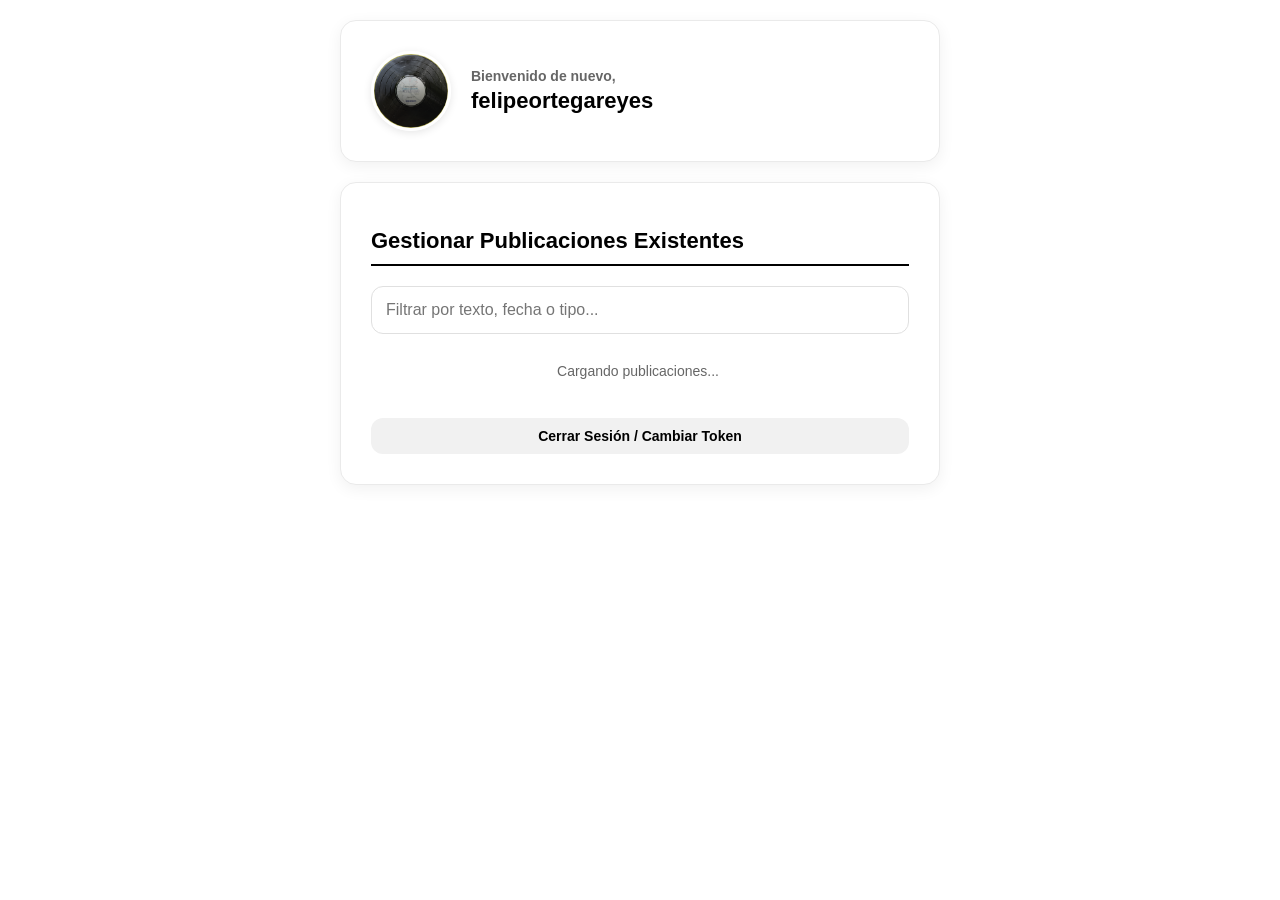
==== admin.html @ 469b6f64 "Update admin.html" ====
<!DOCTYPE html>
<html lang="es">
<head>
    <meta charset="UTF-8">
    <meta name="viewport" content="width=device-width, initial-scale=1.0">
    <title>RADICALLYBLOGS - Panel de Administración</title>
    <style>
        *, *::before, *::after {
            box-sizing: border-box;
            -webkit-tap-highlight-color: transparent;
            -webkit-touch-callout: none;
        }
        body {
            font-family: -apple-system, BlinkMacSystemFont, "Segoe UI", Roboto, Helvetica, Arial, sans-serif;
            background-color: #ffffff;
            color: #000000;
            margin: 0;
            padding: 20px;
            display: flex;
            justify-content: center;
            align-items: flex-start;
            min-height: 100vh;
        }

        .main-wrapper {
            width: 100%;
            max-width: 600px;
        }

        .card-style {
            background: #ffffff;
            padding: 30px;
            border-radius: 16px;
            box-shadow: 0 4px 16px rgba(0, 0, 0, 0.06);
            border: 1px solid #eaeaea;
            width: 100%;
            margin-bottom: 20px;
            text-align: center;
        }

        .login-screen {
            display: none;
            max-width: 500px;
            margin: 100px auto;
        }
        
        .login-active .login-screen {
            display: block;
        }

        .login-active .admin-container {
            display: none;
        }

        .admin-container {
            display: block;
        }

        h1 {
            font-size: 22px;
            font-weight: 700;
            margin-bottom: 20px;
            border-bottom: 2px solid #000;
            padding-bottom: 10px;
        }

        /* Cabecera de Perfil */
        .admin-profile-header {
            display: flex;
            align-items: center;
            gap: 20px;
            text-align: left;
        }
        .profile-pic-container {
            position: relative;
            width: 80px;
            height: 80px;
            flex-shrink: 0;
            border-radius: 50%;
            overflow: hidden;
            cursor: pointer;
            border: 3px solid #ffffff;
            box-shadow: 0 2px 8px rgba(0,0,0,0.1);
        }
        .profile-pic-container img {
            width: 100%;
            height: 100%;
            object-fit: cover;
            transition: filter 0.2s ease;
        }
        .profile-pic-overlay {
            position: absolute;
            top: 0;
            left: 0;
            width: 100%;
            height: 100%;
            background: rgba(0, 0, 0, 0.55);
            color: white;
            display: flex;
            justify-content: center;
            align-items: center;
            font-size: 11px;
            font-weight: 600;
            opacity: 0;
            transition: opacity 0.2s ease;
            text-align: center;
            padding: 4px;
        }
        .profile-pic-container:hover .profile-pic-overlay {
            opacity: 1;
        }
        .profile-pic-container:hover img {
            filter: brightness(0.7);
        }

        .profile-info h1 {
            margin: 0;
            font-size: 22px;
            border: none;
            padding: 0;
        }
        .profile-info h2 {
            margin: 0 0 4px 0;
            font-size: 14px;
            color: #666;
            font-weight: 600;
        }

        /* Lista de Gestión y Filtro */
        .posts-manager {
            text-align: left;
        }
        .admin-filter-input {
            width: 100%;
            padding: 12px 14px;
            border: 1px solid #e0e0e0;
            border-radius: 10px;
            font-size: 14px;
            margin-bottom: 15px;
            outline: none;
            transition: border-color 0.2s;
        }
        .admin-filter-input:focus {
            border-color: #000000;
        }

        #posts-container {
            max-height: 400px;
            overflow-y: auto;
            padding-right: 4px;
            margin-bottom: 15px;
        }
        #posts-container::-webkit-scrollbar {
            width: 6px;
        }
        #posts-container::-webkit-scrollbar-thumb {
            background: #ccc;
            border-radius: 3px;
        }

        .post-item-admin {
            background: #fafafa;
            border: 1px solid #eee;
            padding: 14px;
            border-radius: 10px;
            margin-bottom: 12px;
            display: flex;
            flex-direction: column;
            gap: 8px;
        }
        .post-preview {
            font-size: 14px;
            color: #333;
            overflow: hidden;
            text-overflow: ellipsis;
            display: -webkit-box;
            -webkit-line-clamp: 2;
            -webkit-box-orient: vertical;
        }
        .post-meta-admin {
            font-size: 12px;
            color: #777;
            display: flex;
            align-items: center;
            gap: 8px;
            flex-wrap: wrap;
        }
        .post-actions {
            display: flex;
            gap: 8px;
            margin-top: 4px;
        }
        .btn-edit {
            background-color: #000000;
            color: #ffffff;
            border: none;
            padding: 8px 14px;
            border-radius: 8px;
            font-size: 13px;
            font-weight: 600;
            cursor: pointer;
        }
        .btn-edit:hover {
            background-color: #333333;
        }
        .btn-pin {
            background-color: #f1f1f1;
            color: #000000;
            border: 1px solid #ccc;
            padding: 8px 14px;
            border-radius: 8px;
            font-size: 13px;
            font-weight: 600;
            cursor: pointer;
        }
        .btn-pin:hover {
            background-color: #e2e2e2;
        }
        .btn-delete {
            background-color: #ffffff;
            color: #000000;
            border: 1px solid #000000;
            padding: 8px 14px;
            border-radius: 8px;
            font-size: 13px;
            font-weight: 600;
            cursor: pointer;
        }
        .btn-delete:hover {
            background-color: #f1f1f1;
        }
        .badge-type {
            font-weight: 700;
            padding: 2px 6px;
            border-radius: 4px;
            font-size: 10px;
            letter-spacing: 0.5px;
            text-transform: uppercase;
            border: 1px solid #000;
            background: #000;
            color: #fff;
        }
        .badge-pinned {
            background: #ffcc00;
            color: #000;
            border-color: #cc9900;
        }
        .admin-thumb-container {
            display: flex;
            gap: 6px;
            margin-top: 6px;
            flex-wrap: wrap;
        }
        .admin-thumb {
            width: 50px;
            height: 50px;
            object-fit: cover;
            border-radius: 6px;
            border: 1px solid #ddd;
        }

        /* Modal / Formulario Oculto con Animación Suave */
        .form-modal-overlay {
            display: flex;
            position: fixed;
            top: 0;
            left: 0;
            width: 100%;
            height: 100%;
            background: rgba(0, 0, 0, 0.4);
            justify-content: center;
            align-items: center;
            z-index: 1000;
            padding: 20px;
            overflow-y: auto;
            opacity: 0;
            visibility: hidden;
            transition: opacity 0.3s ease, visibility 0.3s ease;
        }
        .form-modal-overlay.active {
            opacity: 1;
            visibility: visible;
        }
        .form-modal-content {
            background: #ffffff;
            padding: 30px;
            border-radius: 16px;
            max-width: 600px;
            width: 100%;
            box-shadow: 0 10px 30px rgba(0,0,0,0.15);
            text-align: left;
            max-height: 90vh;
            overflow-y: auto;
            transform: translateY(20px) scale(0.97);
            transition: transform 0.3s cubic-bezier(0.16, 1, 0.3, 1);
        }
        .form-modal-overlay.active .form-modal-content {
            transform: translateY(0) scale(1);
        }

        .form-group {
            margin-bottom: 20px;
        }
        
        .label-header-row {
            display: flex;
            justify-content: space-between;
            align-items: center;
            margin-bottom: 8px;
        }
        .label-header-row label {
            margin-bottom: 0;
        }
        .btn-link-helper {
            background: #f1f1f1;
            border: 1px solid #ccc;
            color: #000;
            font-size: 12px;
            font-weight: 600;
            padding: 4px 10px;
            border-radius: 6px;
            cursor: pointer;
            transition: background 0.2s;
        }
        .btn-link-helper:hover {
            background: #e2e2e2;
        }

        label {
            display: block;
            font-weight: 600;
            font-size: 14px;
            margin-bottom: 8px;
            color: #333;
        }
        textarea, input[type="password"], input[type="text"], input[type="file"], input[type="datetime-local"] {
            width: 100%;
            padding: 14px;
            border: 1px solid #e0e0e0;
            border-radius: 12px;
            font-size: 16px;
            font-family: inherit;
            transition: border-color 0.2s;
            background: #fff;
        }
        textarea {
            height: 120px;
            resize: vertical;
        }
        input[type="file"] {
            background: #fafafa;
            cursor: pointer;
        }
        textarea:focus, input[type="password"]:focus, input[type="text"]:focus, input[type="datetime-local"]:focus {
            outline: none;
            border-color: #000000;
        }
        .auto-info {
            background: #f9f9f9;
            padding: 14px;
            border-radius: 12px;
            font-size: 14px;
            color: #555;
            border: 1px solid #eee;
            margin-bottom: 20px;
        }
        .auto-info span {
            font-weight: bold;
            color: #000;
        }
        .btn-publish, .btn-login, .btn-action {
            background-color: #000000;
            color: #ffffff;
            border: none;
            padding: 14px 20px;
            border-radius: 12px;
            font-size: 16px;
            font-weight: 700;
            width: 100%;
            cursor: pointer;
            transition: background-color 0.2s;
            margin-top: 10px;
        }
        .btn-publish:hover, .btn-login:hover, .btn-action:hover {
            background-color: #212121;
        }
        .btn-cancel {
            background-color: #e0e0e0;
            color: #000;
        }
        .token-hint {
            font-size: 12px;
            color: #666;
            margin-top: 6px;
        }

        /* Botón flotante "+" con menú desplegable hacia arriba */
        .fab-container {
            position: fixed;
            bottom: 30px;
            right: 30px;
            z-index: 999;
        }
        .fab-btn {
            width: 60px;
            height: 60px;
            background-color: #000000;
            color: #ffffff;
            border-radius: 50%;
            display: flex;
            justify-content: center;
            align-items: center;
            font-size: 32px;
            font-weight: 300;
            cursor: pointer;
            box-shadow: 0 4px 14px rgba(0,0,0,0.3);
            border: none;
            transition: transform 0.2s ease, background-color 0.2s;
            user-select: none;
        }
        .fab-btn:hover {
            background-color: #222222;
            transform: scale(1.05);
        }
        .fab-menu {
            position: absolute;
            bottom: 75px;
            right: 0;
            background: #ffffff;
            border: 1px solid #eaeaea;
            box-shadow: 0 6px 20px rgba(0,0,0,0.12);
            border-radius: 14px;
            padding: 8px;
            display: flex;
            flex-direction: column;
            gap: 6px;
            width: 160px;
            opacity: 0;
            visibility: hidden;
            transform: translateY(10px);
            transition: all 0.25s cubic-bezier(0.16, 1, 0.3, 1);
        }
        .fab-container.active .fab-menu {
            opacity: 1;
            visibility: visible;
            transform: translateY(0);
        }
        .fab-option {
            background: transparent;
            border: none;
            padding: 10px 14px;
            text-align: left;
            font-size: 13px;
            font-weight: 600;
            color: #000000;
            border-radius: 8px;
            cursor: pointer;
            transition: background 0.15s;
        }
        .fab-option:hover {
            background: #f4f4f4;
        }

        /* Contenedores de miniaturas y reemplazo */
        .preview-thumb-container, .existing-thumb-container {
            display: flex;
            gap: 10px;
            margin-top: 10px;
            flex-wrap: wrap;
        }
        .thumb-wrapper {
            position: relative;
            background: #fafafa;
            border: 1px solid #ddd;
            padding: 6px;
            border-radius: 8px;
            display: flex;
            flex-direction: column;
            align-items: center;
            gap: 6px;
        }
        .preview-thumb, .existing-thumb {
            width: 70px;
            height: 70px;
            object-fit: cover;
            border-radius: 6px;
        }
        .thumb-actions {
            display: flex;
            gap: 4px;
            width: 100%;
        }
        .thumb-btn-action {
            flex: 1;
            background: #000;
            color: #fff;
            border: none;
            border-radius: 4px;
            font-size: 10px;
            padding: 4px;
            cursor: pointer;
            font-weight: 600;
            text-align: center;
        }
        .thumb-btn-action:hover {
            background: #333;
        }
        .thumb-btn-delete {
            background: #fff;
            color: #000;
            border: 1px solid #000;
        }
        .thumb-btn-delete:hover {
            background: #f1f1f1;
        }
    </style>
</head>
<body>

    <!-- Pantalla de Acceso -->
    <div class="card-style login-screen" id="loginScreen">
        <h1>Acceso Restringido</h1>
        <div class="form-group">
            <label for="passwordInput">Introduce la contraseña:</label>
            <input type="password" id="passwordInput" placeholder="Contraseña secreta">
        </div>
        <div class="form-group">
            <label for="tokenInput">Token de GitHub (BlogPass):</label>
            <input type="text" id="tokenInput" placeholder="ghp_...">
            <div class="token-hint">Se guardará en tu navegador de forma segura.</div>
        </div>
        <button class="btn-login" onclick="verificarPassword()">Entrar</button>
        <div class="error-msg" id="errorMsg" style="color: red; font-size: 13px; margin-top: 12px; display: none;">Contraseña incorrecta. Inténtalo de nuevo.</div>
    </div>

    <!-- Panel de Administración -->
    <div class="main-wrapper admin-container" id="adminContainer">
        
        <!-- Tarjeta de Perfil -->
        <div class="card-style">
            <div class="admin-profile-header">
                <div class="profile-pic-container" onclick="document.getElementById('avatarFileInput').click()" title="Cambiar foto de perfil">
                    <img src="avatar.jpeg" id="avatarImage" alt="Perfil">
                    <div class="profile-pic-overlay">Cambiar foto</div>
                </div>
                <input type="file" id="avatarFileInput" accept="image/*" style="display: none;" onchange="subirNuevoAvatar(event)">
                <div class="profile-info">
                    <h2>Bienvenido de nuevo,</h2>
                    <h1>felipeortegareyes</h1>
                </div>
            </div>
        </div>

        <!-- Lista de Gestión de Publicaciones con Filtro y Scroll -->
        <div class="card-style posts-manager">
            <h1>Gestionar Publicaciones Existentes</h1>
            <input type="text" id="adminFilterInput" class="admin-filter-input" placeholder="Filtrar por texto, fecha o tipo..." oninput="filtrarPostsAdmin()">
            <div id="posts-container">
                <p style="color: #666; font-size: 14px; text-align: center;">Cargando publicaciones...</p>
            </div>
            <button class="btn-action" onclick="cerrarSesion()" style="background-color: #f1f1f1; color: #000; font-size: 14px; padding: 10px; margin-top: 10px;">Cerrar Sesión / Cambiar Token</button>
        </div>

    </div>

    <!-- Botón Flotante con Desplegable hacia arriba -->
    <div class="fab-container" id="fabContainer" style="display: none;">
        <div class="fab-menu" id="fabMenu">
            <button class="fab-option" onclick="abrirCreacion('clasico')">Bloggy</button>
            <button class="fab-option" onclick="abrirCreacion('photo_bloggy')">Photo Bloggy</button>
            <button class="fab-option" onclick="abrirCreacion('story')">Historia</button>
        </div>
        <button class="fab-btn" onclick="toggleFabMenu()">+</button>
    </div>

    <!-- Modal Formulario de Crear / Editar Publicación con Animación -->
    <div class="form-modal-overlay" id="formModalOverlay">
        <div class="form-modal-content">
            <h1 id="form-title">Nueva Publicación</h1>
            
            <div class="auto-info" id="infoAutoBox">
                Fecha y hora de publicación: <br>
                <span id="live-datetime">Calculando...</span>
            </div>

            <!-- Selector de Fecha y Hora Personalizada (Solo Creación de Bloggy / Photo Bloggy) -->
            <div class="form-group" id="customDateGroup" style="display: none;">
                <label for="customDatetimeInput">Fecha y hora personalizada (Wix / Importación):</label>
                <input type="datetime-local" id="customDatetimeInput">
                <div class="token-hint">Modifica esto si estás subiendo un post antiguo de otro blog.</div>
            </div>

            <div class="form-group" id="contentGroup">
                <div class="label-header-row">
                    <label for="post-content" id="label-content">Escribe un mensaje o pensamiento...</label>
                    <button type="button" class="btn-link-helper" onclick="insertarEnlaceFacil()">🔗 Añadir enlace</button>
                </div>
                <textarea id="post-content" placeholder="Escribe un mensaje o pensamiento..."></textarea>
                <div class="token-hint">También puedes pegar URLs directas y se convertirán en enlaces automáticamente.</div>
            </div>

            <!-- Gestión de Imágenes Actuales (Edición) -->
            <div class="form-group" id="existingImagesGroup" style="display: none;">
                <label id="existingImagesLabel">Imágenes actuales:</label>
                <div class="existing-thumb-container" id="existingImagesContainer"></div>
            </div>

            <div class="form-group">
                <label for="post-image" id="label-image">Adjuntar imágenes (opcional, puedes seleccionar varias):</label>
                <input type="file" id="post-image" accept="image/*" multiple onchange="manejarSeleccionArchivo(event)">
                <div class="token-hint" id="hint-image">Sube fotos en alta calidad, se mantendrán intactas.</div>
                <div class="preview-thumb-container" id="previewContainer"></div>
            </div>

            <button class="btn-publish" id="btn-submit" onclick="guardarPublicacion()">Publicar</button>
            <button class="btn-action btn-cancel" onclick="cerrarModalForm()">Cancelar</button>
        </div>
    </div>

    <script>
        document.body.classList.add('login-active');
        document.getElementById('passwordInput').focus();

        let postsCache = [];
        let storiesCache = [];
        let editandoIndex = null; 
        let tipoPostActual = 'clasico';
        let imagenesEditandoActuales = []; 
        let reemplazosMap = {}; 
        let imagenesAEliminarDeGithub = []; 
        
        const repo = "radicallyblogs/radicallyblogs";
        const postsPath = "posts.json";
        const storiesPath = "stories.json";

        function toggleFabMenu() {
            const container = document.getElementById('fabContainer');
            container.classList.toggle('active');
        }

        window.onclick = function(event) {
            const fab = document.getElementById('fabContainer');
            if (!fab.contains(event.target)) {
                fab.classList.remove('active');
            }
        }

        function insertarEnlaceFacil() {
            const url = prompt("Introduce la URL del enlace (ej: https://etlqradio.com):");
            if (!url) return;
            const texto = prompt("Introduce el texto que quieres que se vea (ej: etlqradio.com):", url);
            if (!texto) return;

            const textarea = document.getElementById('post-content');
            const enlaceHtml = `<a href="${url}" target="_blank">${texto}</a>`;
            
            const startPos = textarea.selectionStart;
            const endPos = textarea.selectionEnd;
            textarea.value = textarea.value.substring(0, startPos) + enlaceHtml + textarea.value.substring(endPos, textarea.value.length);
            textarea.focus();
        }

        function abrirCreacion(tipo) {
            document.getElementById('fabContainer').classList.remove('active');
            editandoIndex = null;
            tipoPostActual = tipo;
            imagenesEditandoActuales = [];
            reemplazosMap = {};
            imagenesAEliminarDeGithub = [];

            const contentGroup = document.getElementById('contentGroup');
            const titleEl = document.getElementById('form-title');
            const postContent = document.getElementById('post-content');
            const postImage = document.getElementById('post-image');
            const labelImage = document.getElementById('label-image');
            const hintImage = document.getElementById('hint-image');
            const customDateGroup = document.getElementById('customDateGroup');
            const infoAutoBox = document.getElementById('infoAutoBox');

            postContent.value = '';
            postImage.value = '';
            document.getElementById('previewContainer').innerHTML = '';
            document.getElementById('existingImagesGroup').style.display = 'none';
            document.getElementById('btn-submit').innerText = 'Publicar';

            if (tipo === 'story') {
                titleEl.innerText = 'Nueva Historia';
                contentGroup.style.display = 'none';
                customDateGroup.style.display = 'none';
                infoAutoBox.style.display = 'block';
                labelImage.innerText = "Seleccionar Imagen de la Historia (OBLIGATORIA):";
                postImage.removeAttribute('multiple');
                hintImage.innerText = "Sube la imagen para tu historia (caduca en 24 horas).";
            } else {
                customDateGroup.style.display = 'block';
                infoAutoBox.style.display = 'none';
                
                const ahora = new Date();
                const year = ahora.getFullYear();
                const month = String(ahora.getMonth() + 1).padStart(2, '0');
                const day = String(ahora.getDate()).padStart(2, '0');
                const hours = String(ahora.getHours()).padStart(2, '0');
                const minutes = String(ahora.getMinutes()).padStart(2, '0');
                document.getElementById('customDatetimeInput').value = `${year}-${month}-${day}T${hours}:${minutes}`;

                if (tipo === 'photo_bloggy') {
                    titleEl.innerText = 'Nuevo Photo Bloggy';
                    contentGroup.style.display = 'block';
                    document.getElementById('label-content').innerText = "Mensaje (Opcional):";
                    postContent.placeholder = "Escribe una descripción opcional...";
                    labelImage.innerText = "Seleccionar Imagen (OBLIGATORIA):";
                    postImage.removeAttribute('multiple');
                    hintImage.innerText = "Selecciona 1 sola foto para tu Photo Bloggy.";
                } else {
                    titleEl.innerText = 'Nuevo Bloggy';
                    contentGroup.style.display = 'block';
                    document.getElementById('label-content').innerText = "Escribe un mensaje o pensamiento...";
                    postContent.placeholder = "Escribe un mensaje o pensamiento...";
                    labelImage.innerText = "Adjuntar imágenes (opcional, puedes seleccionar varias):";
                    postImage.setAttribute('multiple', 'true');
                    hintImage.innerText = "Sube fotos en alta calidad, se mantendrán intactas.";
                }
            }

            document.getElementById('formModalOverlay').classList.add('active');
        }

        function cerrarModalForm() {
            document.getElementById('formModalOverlay').classList.remove('active');
        }

        function manejarSeleccionArchivo(event) {
            const files = event.target.files;
            if (!files || files.length === 0) return;

            if ((tipoPostActual === 'photo_bloggy' || tipoPostActual === 'story') && editandoIndex !== null && imagenesEditandoActuales.length > 0) {
                imagenesAEliminarDeGithub.push(imagenesEditandoActuales[0]);
                reemplazosMap[0] = files[0];
                renderizarImágenesExistentesEdicion();
                document.getElementById('previewContainer').innerHTML = '';
                return;
            }

            const container = document.getElementById('previewContainer');
            container.innerHTML = '';

            for (let i = 0; i < files.length; i++) {
                const reader = new FileReader();
                reader.onload = function(e) {
                    const wrapper = document.createElement('div');
                    wrapper.className = 'thumb-wrapper';

                    const img = document.createElement('img');
                    img.src = e.target.result;
                    img.className = 'preview-thumb';
                    wrapper.appendChild(img);
                    container.appendChild(wrapper);
                }
                reader.readAsDataURL(files[i]);
            }
        }

        function renderizarImágenesExistentesEdicion() {
            const group = document.getElementById('existingImagesGroup');
            const label = document.getElementById('existingImagesLabel');
            const container = document.getElementById('existingImagesContainer');
            container.innerHTML = '';

            if (tipoPostActual === 'photo_bloggy' || tipoPostActual === 'story') {
                label.innerText = "Imagen actual (Solo se puede reemplazar):";
            } else {
                label.innerText = "Imágenes actuales (puedes eliminarlas o reemplazarlas individualmente):";
            }

            if (imagenesEditandoActuales.length > 0) {
                group.style.display = 'block';
                imagenesEditandoActuales.forEach((imgPath, index) => {
                    const wrapper = document.createElement('div');
                    wrapper.className = 'thumb-wrapper';

                    const img = document.createElement('img');
                    if (reemplazosMap[index]) {
                        const reader = new FileReader();
                        reader.onload = function(e) { img.src = e.target.result; }
                        reader.readAsDataURL(reemplazosMap[index]);
                    } else {
                        img.src = `https://raw.githubusercontent.com/${repo}/main/${imgPath}`;
                    }
                    img.className = 'existing-thumb';
                    wrapper.appendChild(img);

                    const actionsDiv = document.createElement('div');
                    actionsDiv.className = 'thumb-actions';

                    const btnReplace = document.createElement('button');
                    btnReplace.type = 'button';
                    btnReplace.className = 'thumb-btn-action';
                    btnReplace.innerText = 'Reemplazar';
                    btnReplace.onclick = function() {
                        const fileInput = document.createElement('input');
                        fileInput.type = 'file';
                        fileInput.accept = 'image/*';
                        fileInput.onchange = function(e) {
                            if (e.target.files && e.target.files[0]) {
                                imagenesAEliminarDeGithub.push(imagenesEditandoActuales[index]);
                                reemplazosMap[index] = e.target.files[0];
                                renderizarImágenesExistentesEdicion();
                            }
                        };
                        fileInput.click();
                    };
                    actionsDiv.appendChild(btnReplace);

                    if (tipoPostActual !== 'photo_bloggy' && tipoPostActual !== 'story') {
                        const btnDel = document.createElement('button');
                        btnDel.type = 'button';
                        btnDel.className = 'thumb-btn-action thumb-btn-delete';
                        btnDel.innerText = 'Eliminar';
                        btnDel.onclick = function() {
                            imagenesAEliminarDeGithub.push(imagenesEditandoActuales[index]);
                            imagenesEditandoActuales.splice(index, 1);
                            delete reemplazosMap[index];
                            let nuevoMapa = {};
                            Object.keys(reemplazosMap).forEach(key => {
                                let k = parseInt(key);
                                if (k > index) {
                                    nuevoMapa[k - 1] = reemplazosMap[k];
                                } else if (k < index) {
                                    nuevoMapa[k] = reemplazosMap[k];
                                }
                            });
                            reemplazosMap = nuevoMapa;
                            renderizarImágenesExistentesEdicion();
                        };
                        actionsDiv.appendChild(btnDel);
                    }

                    wrapper.appendChild(actionsDiv);
                    container.appendChild(wrapper);
                });
            } else {
                group.style.display = 'none';
            }
        }

        function decodeBase64Utf8(base64Str) {
            const binString = atob(base64Str);
            const bytes = Uint8Array.from(binString, (m) => m.codePointAt(0));
            return new TextDecoder().decode(bytes);
        }

        function fileToBase64(file) {
            return new Promise((resolve, reject) => {
                const reader = new FileReader();
                reader.readAsDataURL(file);
                reader.onload = () => resolve(reader.result.split(',')[1]);
                reader.onerror = error => reject(error);
            });
        }

        window.onload = function() {
            const savedToken = localStorage.getItem('gh_blog_token');
            if (savedToken) {
                document.getElementById('tokenInput').value = savedToken;
            }
            const avatarImg = document.getElementById('avatarImage');
            if(avatarImg) {
                avatarImg.src = "avatar.jpeg?t=" + new Date().getTime();
            }
        };

        async function subirNuevoAvatar(event) {
            const file = event.target.files[0];
            if (!file) return;

            const reader = new FileReader();
            reader.onload = function(e) {
                document.getElementById('avatarImage').src = e.target.result;
            }
            reader.readAsDataURL(file);

            const token = localStorage.getItem('gh_blog_token');
            if (!token) {
                alert('Falta el token de GitHub.');
                return;
            }

            try {
                let sha = null;
                const checkRes = await fetch(`https://api.github.com/repos/${repo}/contents/avatar.jpeg`, {
                    headers: { "Authorization": `token ${token}` }
                });
                if (checkRes.ok) {
                    const checkData = await checkRes.json();
                    sha = checkData.sha;
                }

                const base64Image = await fileToBase64(file);
                const bodyData = { message: "Actualizar foto de perfil", content: base64Image };
                if (sha) bodyData.sha = sha;

                const putRes = await fetch(`https://api.github.com/repos/${repo}/contents/avatar.jpeg`, {
                    method: "PUT",
                    headers: { "Authorization": `token ${token}`, "Content-Type": "application/json" },
                    body: JSON.stringify(bodyData)
                });

                if (putRes.ok) {
                    alert("¡Foto de perfil actualizada con éxito!");
                } else {
                    alert("GitHub ha rechazado la foto.");
                }
            } catch (err) {
                console.error(err);
                alert("Error de conexión al subir la foto.");
            }
        }

        function verificarPassword() {
            const pass = document.getElementById('passwordInput').value;
            const tokenVal = document.getElementById('tokenInput').value.trim();

            if (pass === 'HURACAN') {
                if (!tokenVal) {
                    alert('Por favor, introduce tu Token de GitHub.');
                    return;
                }
                localStorage.setItem('gh_blog_token', tokenVal);
                document.getElementById('loginScreen').style.display = 'none';
                document.body.classList.remove('login-active');
                document.getElementById('fabContainer').style.display = 'block';
                cargarPostsGitHub();
            } else {
                const errorMsg = document.getElementById('errorMsg');
                errorMsg.style.display = 'block';
                document.getElementById('passwordInput').select();
            }
        }

        function cerrarSesion() {
            localStorage.removeItem('gh_blog_token');
            location.reload();
        }

        document.getElementById('passwordInput').addEventListener('keypress', function(e) {
            if (e.key === 'Enter') {
                verificarPassword();
            }
        });

        // FORMATEADOR DE FECHA CON EL FORMATO REAL CORREGIDO
        function formatearDatosFecha(dateObj) {
            const horaStr = dateObj.toLocaleTimeString('es-ES', { hour: 'numeric', minute: '2-digit', hour12: true }).toLowerCase();
            
            const dias = ['dom.', 'lun.', 'mar.', 'mié.', 'jue.', 'vie.', 'sáb.'];
            const meses = ['ene', 'feb', 'mar', 'abr', 'may', 'jun', 'jul', 'ago', 'sep', 'oct', 'nov', 'dic'];
            
            const diaSemana = dias[dateObj.getDay()];
            const diaNum = dateObj.getDate();
            const mesStr = meses[dateObj.getMonth()];
            const anio = dateObj.getFullYear();
            
            // Formato corto exacto idéntico al índice: "sáb. 8 ago 2026"
            const fechaCortas = `${diaSemana} ${diaNum} ${mesStr} ${anio}`;
            
            // Formato largo idéntico al índice para PC: "sáb. 8 de agosto de 2026"
            const fechaLarga = dateObj.toLocaleDateString('es-ES', { weekday: 'short', day: 'numeric', month: 'long', year: 'numeric' });
            
            return { fechaLarga, fechaCortas, hora: horaStr };
        }

        async function cargarPostsGitHub() {
            const token = localStorage.getItem('gh_blog_token');
            const container = document.getElementById('posts-container');

            try {
                const resPosts = await fetch(`https://api.github.com/repos/${repo}/contents/${postsPath}`, {
                    headers: { "Authorization": `token ${token}` }
                });
                if (resPosts.ok) {
                    const data = await resPosts.json();
                    postsCache = data.content ? JSON.parse(decodeBase64Utf8(data.content)) : [];
                } else {
                    postsCache = [];
                }

                const resStories = await fetch(`https://api.github.com/repos/${repo}/contents/${storiesPath}`, {
                    headers: { "Authorization": `token ${token}` }
                });
                if (resStories.ok) {
                    const data = await resStories.json();
                    storiesCache = data.content ? JSON.parse(decodeBase64Utf8(data.content)) : [];
                } else {
                    storiesCache = [];
                }

                renderizarListaAdmin();
            } catch (err) {
                console.error(err);
                container.innerHTML = '<p style="color: red; font-size: 14px;">Error de conexión con la API.</p>';
            }
        }

        function filtrarPostsAdmin() {
            const query = document.getElementById('adminFilterInput').value.toLowerCase().trim();
            if (!query) {
                renderizarListaAdmin();
                return;
            }
            const filtradosPosts = postsCache.filter(post => {
                const texto = (post.texto || '').toLowerCase();
                const fechaLarga = (post.fechaLarga || '').toLowerCase();
                const fechaCortas = (post.fechaCortas || '').toLowerCase();
                const tipo = (post.tipo || '').toLowerCase();
                return texto.includes(query) || fechaLarga.includes(query) || fechaCortas.includes(query) || tipo.includes(query);
            });
            const filtradosStories = storiesCache.filter(story => {
                return 'historia'.includes(query) || 'story'.includes(query) || (story.fechaCreacion || '').toLowerCase().includes(query) || (story.timestamp || '').toLowerCase().includes(query);
            });
            renderizarListaAdminFiltrada(filtradosPosts, filtradosStories);
        }

        function renderizarListaAdmin() {
            renderizarListaAdminFiltrada(postsCache, storiesCache);
        }

        function renderizarListaAdminFiltrada(postsList, storiesList) {
            const container = document.getElementById('posts-container');
            
            let items = [];
            postsList.forEach(p => {
                items.push({ item: p, source: 'posts', originalIndex: postsCache.indexOf(p) });
            });
            storiesList.forEach(s => {
                items.push({ item: s, source: 'stories', originalIndex: storiesCache.indexOf(s) });
            });

            if (items.length === 0) {
                container.innerHTML = '<p style="color: #666; font-size: 14px; text-align: center;">No se encontraron publicaciones ni historias.</p>';
                return;
            }

            // ORDENACIÓN: Historias siempre arriba del todo, luego posts fijados y por fecha reciente
            let itemsOrdenados = [...items].sort((a, b) => {
                const isStoryA = (a.source === 'stories' || a.item.tipo === 'story');
                const isStoryB = (b.source === 'stories' || b.item.tipo === 'story');
                if (isStoryA && !isStoryB) return -1;
                if (!isStoryA && isStoryB) return 1;

                if (a.item.fijado && !b.item.fijado) return -1;
                if (!a.item.fijado && b.item.fijado) return 1;

                const getTimestamp = (item) => {
                    if (item.fechaCreacion) {
                        const t = new Date(item.fechaCreacion).getTime();
                        if (!isNaN(t)) return t;
                    }
                    return 0;
                };

                const dateA = getTimestamp(a.item);
                const dateB = getTimestamp(b.item);
                return dateB - dateA;
            });

            let html = '';
            itemsOrdenados.forEach(({ item, source, originalIndex }) => {
                let badgeTipo = '';
                if (item.tipo === 'photo_bloggy') {
                    badgeTipo = '<span class="badge-type">PHOTO BLOGGY</span>';
                } else if (source === 'stories' || item.tipo === 'story') {
                    badgeTipo = '<span class="badge-type" style="background: #e67e22; border-color: #d35400;">HISTORIA</span>';
                }
                
                let badgeFijado = item.fijado ? '<span class="badge-type badge-pinned">FIJADO</span>' : '';
                let textoPreview = item.texto ? `"${item.texto}"` : (source === 'stories' ? '<em>(Historia visual)</em>' : '<em>(Sin texto)</em>');
                let textoBtnPin = item.fijado ? 'Desfijar' : 'Fijar';
                let btnPinHtml = source === 'posts' ? `<button class="btn-pin" onclick="toggleFijar(${originalIndex})" style="background-color: #fff; color: #000; border: 1px solid #000; padding: 6px 14px; border-radius: 6px; cursor: pointer; font-weight: 500;">${textoBtnPin}</button>` : '';

                let fechaMeta = '';
if (source === 'stories') {
    if (item.fechaCreacion) {
        const ahora = new Date();
        const fechaCreacion = new Date(item.fechaCreacion);
        const diferenciaHoras = (ahora - fechaCreacion) / (1000 * 60 * 60);
        const horaStr = fechaCreacion.toLocaleTimeString([], { hour: '2-digit', minute: '2-digit' });

        // Comprobamos si es el mismo día calendario o el día anterior para Hoy / Ayer
        const esHoy = fechaCreacion.toDateString() === ahora.toDateString();
        const ayerObj = new Date(ahora);
        ayerObj.setDate(ahora.getDate() - 1);
        const esAyer = fechaCreacion.toDateString() === ayerObj.toDateString();

        if (diferenciaHoras <= 24) {
            if (esHoy) {
                fechaMeta = `Creada: hoy a las ${horaStr}`;
            } else if (esAyer) {
                fechaMeta = `Creada: ayer a las ${horaStr}`;
            } else {
                fechaMeta = `Creada: hace ${Math.floor(diferenciaHoras)} horas`;
            }
        } else {
            fechaMeta = `Expirada (> 24h) - ${fechaCreacion.toLocaleDateString()} ${horaStr}`;
        }
    } else if (item.timestamp) {
        fechaMeta = `Creada: ${item.timestamp}`;
    } else {
        fechaMeta = `Creada: Reciente`;
    }
}
                } else {
                    fechaMeta = `Fecha: ${item.fechaCortas || 'Sin fecha'} - ${item.hora || ''}`;
                }
                
                let imagenesPost = [];
                if (item.imagenes && Array.isArray(item.imagenes)) {
                    imagenesPost = item.imagenes;
                } else if (item.imagen) {
                    imagenesPost = [item.imagen];
                }

                let thumbsHtml = '';
                if (imagenesPost.length > 0) {
                    thumbsHtml = '<div class="admin-thumb-container">';
                    imagenesPost.forEach(img => {
                        const imgUrl = `https://raw.githubusercontent.com/${repo}/main/${img}`;
                        thumbsHtml += `<img src="${imgUrl}" class="admin-thumb" alt="Miniatura">`;
                    });
                    thumbsHtml += '</div>';
                }
                
                html += `
                    <div class="post-item-admin">
                        <div class="post-meta-admin">
                            <span>${fechaMeta}</span>
                            ${badgeTipo}
                            ${badgeFijado}
                        </div>
                        <div class="post-preview">${textoPreview}</div>
                        ${thumbsHtml}
                        <div class="post-actions">
                            <button class="btn-edit" onclick="prepararEdicion('${source}', ${originalIndex})">Editar</button>
                            <button class="btn-delete" onclick="borrarPost('${source}', ${originalIndex})">Borrar</button>
                            ${btnPinHtml}
                        </div>
                    </div>
                `;
            });
            container.innerHTML = html;
        }

        async function toggleFijar(index) {
            const token = localStorage.getItem('gh_blog_token');
            if (!token) {
                alert('Falta el token.');
                return;
            }

            postsCache[index].fijado = !postsCache[index].fijado;

            try {
                const getRes = await fetch(`https://api.github.com/repos/${repo}/contents/${postsPath}`, {
                    headers: { "Authorization": `token ${token}` }
                });
                if (!getRes.ok) {
                    alert("Error al conectar con GitHub.");
                    return;
                }
                const getData = await getRes.json();
                const sha = getData.sha;

                const putRes = await fetch(`https://api.github.com/repos/${repo}/contents/${postsPath}`, {
                    method: "PUT",
                    headers: { "Authorization": `token ${token}`, "Content-Type": "application/json" },
                    body: JSON.stringify({
                        message: postsCache[index].fijado ? "Fijar post" : "Desfijar post",
                        content: btoa(unescape(encodeURIComponent(JSON.stringify(postsCache, null, 2)))),
                        sha: sha
                    })
                });

                if (putRes.ok) {
                    cargarPostsGitHub();
                } else {
                    alert("Hubo un error al actualizar en GitHub.");
                }
            } catch (err) {
                console.error(err);
                alert("Error de conexión al fijar.");
            }
        }

        function prepararEdicion(source, index) {
            editandoIndex = index;
            const item = (source === 'stories') ? storiesCache[index] : postsCache[index];
            
            tipoPostActual = item.tipo || (source === 'stories' ? 'story' : 'clasico');
            
            const titleEl = document.getElementById('form-title');
            const contentGroup = document.getElementById('contentGroup');
            const postContent = document.getElementById('post-content');
            const postImage = document.getElementById('post-image');
            const labelImage = document.getElementById('label-image');
            const hintImage = document.getElementById('hint-image');
            const customDateGroup = document.getElementById('customDateGroup');
            const infoAutoBox = document.getElementById('infoAutoBox');

            customDateGroup.style.display = 'none';
            infoAutoBox.style.display = 'block';

            if (tipoPostActual === 'story') {
                titleEl.innerText = 'Editar Historia';
                contentGroup.style.display = 'none';
                postContent.value = '';
                labelImage.innerText = "Imagen actual de la Historia (Reemplazar):";
                postImage.removeAttribute('multiple');
                hintImage.innerText = "Selecciona una nueva foto para reemplazar la actual.";
            } else if (tipoPostActual === 'photo_bloggy') {
                titleEl.innerText = 'Editar Photo Bloggy';
                contentGroup.style.display = 'block';
                postContent.value = item.texto || "";
                document.getElementById('label-content').innerText = "Mensaje (Opcional):";
                postContent.placeholder = "Escribe una descripción opcional...";
                labelImage.innerText = "Seleccionar Imagen (Reemplaza la actual automáticamente):";
                postImage.removeAttribute('multiple');
                hintImage.innerText = "Selecciona una nueva foto para reemplazar la actual en tu Photo Bloggy.";
            } else {
                titleEl.innerText = 'Editar Bloggy';
                contentGroup.style.display = 'block';
                postContent.value = item.texto || "";
                document.getElementById('label-content').innerText = "Escribe un mensaje o pensamiento...";
                postContent.placeholder = "Escribe un mensaje o pensamiento...";
                labelImage.innerText = "Adjuntar nuevas imágenes (opcional, puedes seleccionar varias):";
                postImage.setAttribute('multiple', 'true');
                hintImage.innerText = "Sube fotos en alta calidad, se mantendrán intactas.";
            }

            postImage.value = "";
            document.getElementById('previewContainer').innerHTML = "";
            document.getElementById('btn-submit').innerText = "Guardar Cambios";

            if (source === 'stories') {
                document.getElementById('live-datetime').innerText = item.timestamp ? `${item.timestamp} (Original)` : 'Fecha original';
            } else {
                let fechaOriginal = item.fechaCortas || item.fechaLarga || 'Fecha desconocida';
                let horaOriginal = item.hora || '';
                document.getElementById('live-datetime').innerText = `${fechaOriginal} - ${horaOriginal} (Original)`;
            }

            imagenesEditandoActuales = [];
            reemplazosMap = {};
            imagenesAEliminarDeGithub = [];

            if (item.imagenes && Array.isArray(item.imagenes)) {
                imagenesEditandoActuales = [...item.imagenes];
            } else if (item.imagen) {
                imagenesEditandoActuales = [item.imagen];
            }

            renderizarImágenesExistentesEdicion();
            document.getElementById('formModalOverlay').classList.add('active');
        }

        async function guardarPublicacion() {
            const texto = document.getElementById('post-content').value;
            const imageInput = document.getElementById('post-image');
            
            if ((tipoPostActual === 'photo_bloggy' || tipoPostActual === 'story') && imageInput.files.length > 0 && !reemplazosMap[0]) {
                if (imagenesEditandoActuales.length > 0) {
                    imagenesAEliminarDeGithub.push(imagenesEditandoActuales[0]);
                }
                reemplazosMap[0] = imageInput.files[0];
            }

            const totalImagenesFinales = imagenesEditandoActuales.length + imageInput.files.length;

            if (tipoPostActual === 'photo_bloggy' || tipoPostActual === 'story') {
                if (totalImagenesFinales === 0 && Object.keys(reemplazosMap).length === 0) {
                    alert('Este formato requiere OBLIGATORIAMENTE una imagen.');
                    return;
                }
            } else {
                if (!texto.trim() && totalImagenesFinales === 0) {
                    alert('Por favor, escribe algo o añade al menos una imagen.');
                    return;
                }
            }

            const token = localStorage.getItem('gh_blog_token');
            if (!token) {
                alert('Falta el token. Vuelve a iniciar sesión.');
                return;
            }

            let fechaBaseObj = new Date();
            if (editandoIndex === null && tipoPostActual !== 'story') {
                const customVal = document.getElementById('customDatetimeInput').value;
                if (customVal) {
                    fechaBaseObj = new Date(customVal);
                }
            }
            const { fechaLarga: fechaLargaActual, fechaCortas: fechaCortasActual, hora: horaStr } = formatearDatosFecha(fechaBaseObj);
            const timestampFormateado = `${fechaCortasActual} • ${horaStr}`;

            const targetPath = (tipoPostActual === 'story') ? storiesPath : postsPath;

            try {
                let finalImageNames = [...imagenesEditandoActuales];

                for (const idxStr in reemplazosMap) {
                    const idx = parseInt(idxStr);
                    const file = reemplazosMap[idx];
                    const extension = file.name.split('.').pop();
                    const imageName = (tipoPostActual === 'story') ? `stories-images/story_${Date.now()}_${idx}.${extension}` : `images/post_img_${Date.now()}_${idx}.${extension}`;
                    const base64Image = await fileToBase64(file);

                    const imgRes = await fetch(`https://api.github.com/repos/${repo}/contents/${imageName}`, {
                        method: "PUT",
                        headers: { "Authorization": `token ${token}`, "Content-Type": "application/json" },
                        body: JSON.stringify({ message: "Reemplazar imagen", content: base64Image })
                    });

                    if (!imgRes.ok) {
                        alert(`Error al subir la imagen reemplazada a GitHub.`);
                        return;
                    }
                    finalImageNames[idx] = imageName;
                }

                if (tipoPostActual !== 'photo_bloggy' && tipoPostActual !== 'story' && imageInput.files.length > 0) {
                    for (let i = 0; i < imageInput.files.length; i++) {
                        const file = imageInput.files[i];
                        const extension = file.name.split('.').pop();
                        const imageName = `images/post_img_${Date.now()}_new_${i}.${extension}`;
                        const base64Image = await fileToBase64(file);

                        const imgRes = await fetch(`https://api.github.com/repos/${repo}/contents/${imageName}`, {
                            method: "PUT",
                            headers: { "Authorization": `token ${token}`, "Content-Type": "application/json" },
                            body: JSON.stringify({ message: "Subir nueva imagen", content: base64Image })
                        });

                        if (!imgRes.ok) {
                            alert(`Error al subir la imagen ${file.name} a GitHub.`);
                            return;
                        }
                        finalImageNames.push(imageName);
                    }
                } else if ((tipoPostActual === 'photo_bloggy' || tipoPostActual === 'story') && editandoIndex === null && imageInput.files.length > 0) {
                    const file = imageInput.files[0];
                    const extension = file.name.split('.').pop();
                    const prefix = tipoPostActual === 'story' ? 'story' : 'post_img';
const folder = (tipoPostActual === 'story') ? 'stories-images' : 'images';
const imageName = `${folder}/${prefix}_${Date.now()}_0.${extension}`;
                    const base64Image = await fileToBase64(file);

                    const imgRes = await fetch(`https://api.github.com/repos/${repo}/contents/${imageName}`, {
                        method: "PUT",
                        headers: { "Authorization": `token ${token}`, "Content-Type": "application/json" },
                        body: JSON.stringify({ message: "Subir imagen", content: base64Image })
                    });

                    if (!imgRes.ok) {
                        alert(`Error al subir la imagen a GitHub.`);
                        return;
                    }
                    finalImageNames = [imageName];
                }

                for (const oldImgPath of imagenesAEliminarDeGithub) {
                    try {
                        const checkRes = await fetch(`https://api.github.com/repos/${repo}/contents/${oldImgPath}`, {
                            headers: { "Authorization": `token ${token}` }
                        });
                        if (checkRes.ok) {
                            const checkData = await checkRes.json();
                            await fetch(`https://api.github.com/repos/${repo}/contents/${oldImgPath}`, {
                                method: "DELETE",
                                headers: { "Authorization": `token ${token}`, "Content-Type": "application/json" },
                                body: JSON.stringify({ message: "Borrar imagen antigua", sha: checkData.sha })
                            });
                        }
                    } catch (e) {
                        console.error("No se pudo eliminar la imagen vieja de GitHub:", oldImgPath);
                    }
                }

                const getRes = await fetch(`https://api.github.com/repos/${repo}/contents/${targetPath}`, {
                    headers: { "Authorization": `token ${token}` }
                });
                
                let sha = null;
                let currentCache = [];
                if (getRes.ok) {
                    const getData = await getRes.json();
                    sha = getData.sha;
                    if (getData.content) {
                        currentCache = JSON.parse(decodeBase64Utf8(getData.content));
                    }
                }

                if (editandoIndex !== null) {
                    if (tipoPostActual === 'story') {
                        storiesCache[editandoIndex].tipo = 'story';
                        storiesCache[editandoIndex].imagen = finalImageNames[0];
                        storiesCache[editandoIndex].timestamp = timestampFormateado;
                        if (!storiesCache[editandoIndex].fechaCreacion) {
                            storiesCache[editandoIndex].fechaCreacion = fechaBaseObj.toISOString();
                        }
                        currentCache = storiesCache;
                    } else {
                        postsCache[editandoIndex].tipo = tipoPostActual;
                        postsCache[editandoIndex].texto = texto;
                        postsCache[editandoIndex].imagenes = finalImageNames;
                        delete postsCache[editandoIndex].imagen;
                        currentCache = postsCache;
                    }
                } else {
                    if (tipoPostActual === 'story') {
                        const nuevaHistoria = {
                            "tipo": "story",
                            "imagen": finalImageNames[0],
                            "timestamp": timestampFormateado,
                            "fechaCreacion": fechaBaseObj.toISOString()
                        };
                        storiesCache.unshift(nuevaHistoria);
                        currentCache = storiesCache;
                    } else {
                        const nuevoPost = {
                            "tipo": tipoPostActual,
                            "texto": texto,
                            "imagenes": finalImageNames,
                            "fechaLarga": fechaLargaActual,
                            "fechaCortas": fechaCortasActual,
                            "hora": horaStr,
                            "fijado": false,
                            "fechaCreacion": fechaBaseObj.toISOString()
                        };
                        postsCache.unshift(nuevoPost);
                        currentCache = postsCache;
                    }
                }

                const putRes = await fetch(`https://api.github.com/repos/${repo}/contents/${targetPath}`, {
                    method: "PUT",
                    headers: { "Authorization": `token ${token}`, "Content-Type": "application/json" },
                    body: JSON.stringify({
                        message: editandoIndex !== null ? "Editar elemento" : "Nuevo elemento",
                        content: btoa(unescape(encodeURIComponent(JSON.stringify(currentCache, null, 2)))),
                        sha: sha
                    })
                });

                if (putRes.ok) {
                    alert(editandoIndex !== null ? "¡Cambios guardados con éxito!" : "¡Publicado con éxito!");
                    cerrarModalForm();
                    cargarPostsGitHub();
                } else {
                    alert("Hubo un error al guardar en GitHub.");
                }

            } catch (error) {
                console.error("Error:", error);
                alert("Error en la petición con la API.");
            }
        }

        async function borrarPost(source, index) {
            if (!confirm("¿Estás seguro de que quieres borrar este elemento?")) {
                return;
            }

            const token = localStorage.getItem('gh_blog_token');
            const targetPath = (source === 'stories') ? storiesPath : postsPath;

            try {
                const getRes = await fetch(`https://api.github.com/repos/${repo}/contents/${targetPath}`, {
                    headers: { "Authorization": `token ${token}` }
                });
                if (!getRes.ok) {
                    alert("Error al conectar con GitHub.");
                    return;
                }
                const getData = await getRes.json();
                const sha = getData.sha;
                let currentCache = getData.content ? JSON.parse(decodeBase64Utf8(getData.content)) : [];

                const itemToDelete = currentCache[index];
                let imgsToDelete = [];
                if (itemToDelete.imagenes) {
                    imgsToDelete = itemToDelete.imagenes;
                } else if (itemToDelete.imagen) {
                    imgsToDelete = [itemToDelete.imagen];
                }

                for (const imgPath of imgsToDelete) {
                    try {
                        const imgCheckRes = await fetch(`https://api.github.com/repos/${repo}/contents/${imgPath}`, {
                            headers: { "Authorization": `token ${token}` }
                        });
                        if (imgCheckRes.ok) {
                            const imgData = await imgCheckRes.json();
                            await fetch(`https://api.github.com/repos/${repo}/contents/${imgPath}`, {
                                method: "DELETE",
                                headers: { "Authorization": `token ${token}`, "Content-Type": "application/json" },
                                body: JSON.stringify({ message: "Borrar imagen de elemento eliminado", sha: imgData.sha })
                            });
                        }
                    } catch (err) {
                        console.error("Error al borrar la imagen física:", imgPath, err);
                    }
                }

                currentCache.splice(index, 1);
                if (source === 'stories') {
                    storiesCache = currentCache;
                } else {
                    postsCache = currentCache;
                }

                const putRes = await fetch(`https://api.github.com/repos/${repo}/contents/${targetPath}`, {
                    method: "PUT",
                    headers: { "Authorization": `token ${token}`, "Content-Type": "application/json" },
                    body: JSON.stringify({
                        message: "Borrar elemento",
                        content: btoa(unescape(encodeURIComponent(JSON.stringify(currentCache, null, 2)))),
                        sha: sha
                    })
                });

                if (putRes.ok) {
                    alert("¡Borrado con éxito!");
                    cargarPostsGitHub();
                } else {
                    alert("Hubo un error al borrar en GitHub.");
                }

            } catch (error) {
                console.error("Error:", error);
                alert("Error al procesar el borrado.");
            }
        }
    </script>
</body>
</html>
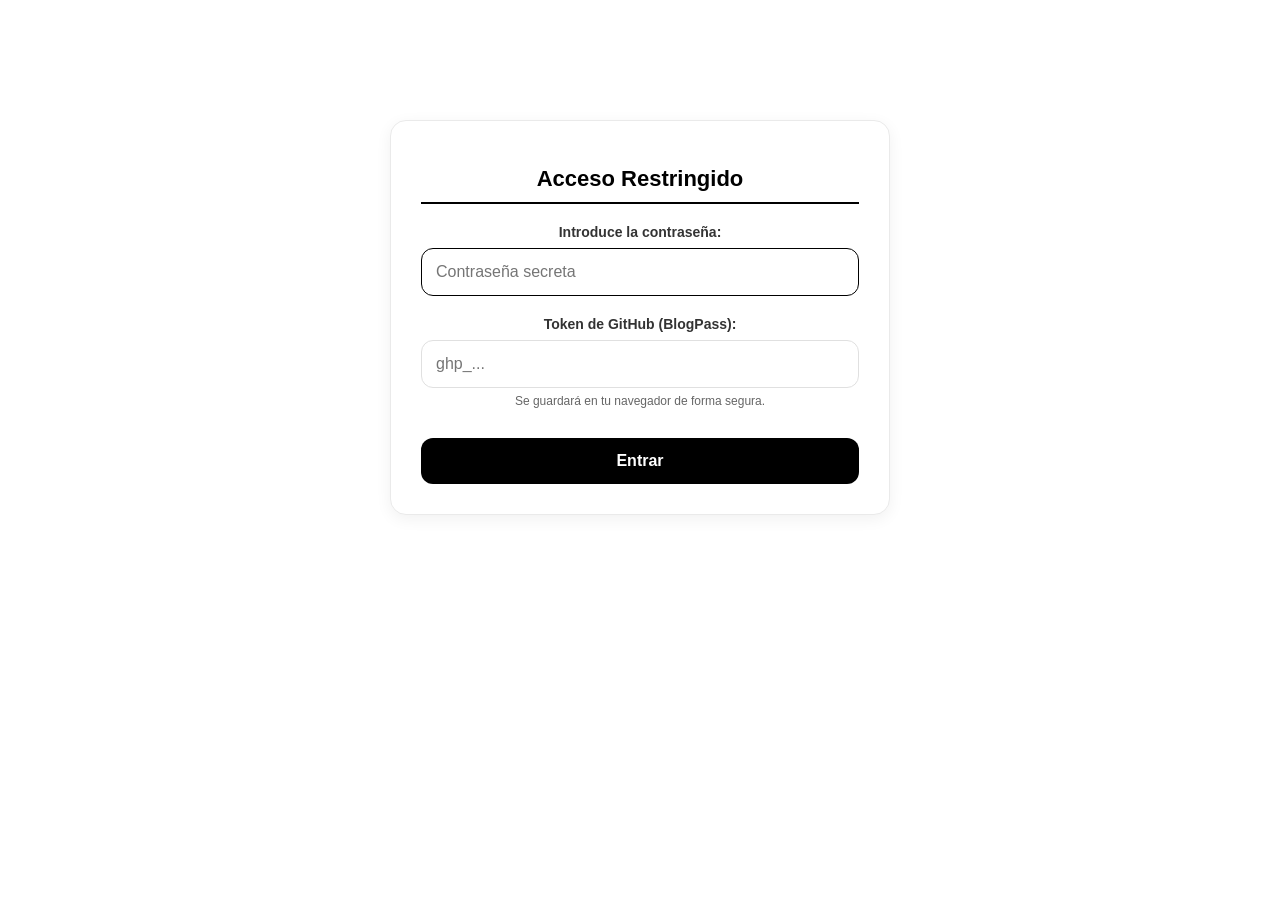
==== commit e9d3ad0e: "Update admin.html" ====
--- a/admin.html
+++ b/admin.html
@@ -1085,7 +1085,6 @@
         const diferenciaHoras = (ahora - fechaCreacion) / (1000 * 60 * 60);
         const horaStr = fechaCreacion.toLocaleTimeString([], { hour: '2-digit', minute: '2-digit' });
 
-        // Comprobamos si es el mismo día calendario o el día anterior para Hoy / Ayer
         const esHoy = fechaCreacion.toDateString() === ahora.toDateString();
         const ayerObj = new Date(ahora);
         ayerObj.setDate(ahora.getDate() - 1);
@@ -1107,10 +1106,9 @@
     } else {
         fechaMeta = `Creada: Reciente`;
     }
+} else {
+    fechaMeta = `Fecha: ${item.fechaCortas || 'Sin fecha'} - ${item.hora || ''}`;
 }
-                } else {
-                    fechaMeta = `Fecha: ${item.fechaCortas || 'Sin fecha'} - ${item.hora || ''}`;
-                }
                 
                 let imagenesPost = [];
                 if (item.imagenes && Array.isArray(item.imagenes)) {
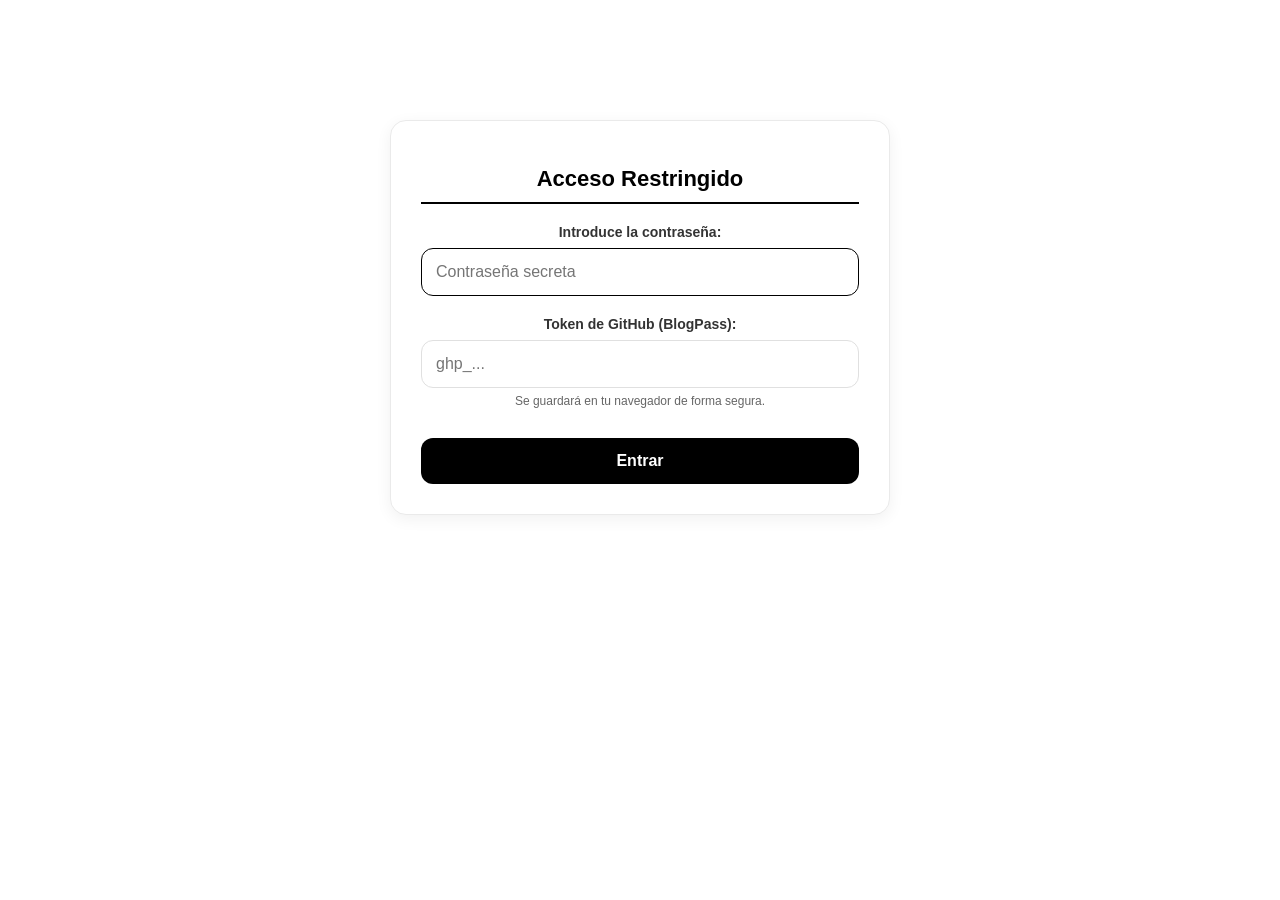
==== commit ff6d6eec: "Update admin.html" ====
--- a/admin.html
+++ b/admin.html
@@ -1083,7 +1083,7 @@
         const ahora = new Date();
         const fechaCreacion = new Date(item.fechaCreacion);
         const diferenciaHoras = (ahora - fechaCreacion) / (1000 * 60 * 60);
-        const horaStr = fechaCreacion.toLocaleTimeString([], { hour: '2-digit', minute: '2-digit' });
+        const horaStr = fechaCreacion.toLocaleTimeString('en-US', { hour: 'numeric', minute: '2-digit', hour12: true }).toLowerCase();
 
         const esHoy = fechaCreacion.toDateString() === ahora.toDateString();
         const ayerObj = new Date(ahora);
@@ -1092,12 +1092,12 @@
 
         if (diferenciaHoras <= 24) {
             if (esHoy) {
-                fechaMeta = `Creada: hoy a las ${horaStr}`;
-            } else if (esAyer) {
-                fechaMeta = `Creada: ayer a las ${horaStr}`;
-            } else {
-                fechaMeta = `Creada: hace ${Math.floor(diferenciaHoras)} horas`;
-            }
+            fechaMeta = `hoy • ${horaStr}`;
+        } else if (esAyer) {
+            fechaMeta = `ayer • ${horaStr}`;
+        } else {
+            fechaMeta = `Hace ${Math.floor(diferenciaHoras)}h`;
+        }
         } else {
             fechaMeta = `Expirada (> 24h) - ${fechaCreacion.toLocaleDateString()} ${horaStr}`;
         }
@@ -1257,7 +1257,56 @@
 
             renderizarImágenesExistentesEdicion();
             document.getElementById('formModalOverlay').classList.add('active');
-        }
+        }// <- Aquí se cierra la función anterior (línea 1260)
+
+        // PEGA AQUÍ LA FUNCIÓN DE OPTIMIZACIÓN:
+        async function optimizarImagenSiEsNecesaria(file) {
+    // Si no es una imagen, la devuelve tal cual
+    if (!file || !file.type.startsWith('image/')) return file;
+
+    try {
+        // Usamos createImageBitmap para manejar imágenes gigantes sin saturar la memoria
+        const bitmap = await createImageBitmap(file);
+        let width = bitmap.width;
+        let height = bitmap.height;
+        const LIMITE_PIXELES = 2500; // Límite de seguridad optimizado para web
+
+        // Si la imagen es más grande que el límite, la redimensionamos
+        if (width > LIMITE_PIXELES || height > LIMITE_PIXELES) {
+            if (width > height) {
+                height = Math.round((height * LIMITE_PIXELES) / width);
+                width = LIMITE_PIXELES;
+            } else {
+                width = Math.round((width * LIMITE_PIXELES) / height);
+                height = LIMITE_PIXELES;
+            }
+
+            const canvas = document.createElement('canvas');
+            canvas.width = width;
+            canvas.height = height;
+            const ctx = canvas.getContext('2d');
+            ctx.drawImage(bitmap, 0, 0, width, height);
+            bitmap.close(); // Liberamos memoria inmediatamente
+
+            // Convertimos a Blob comprimido (JPEG al 82% de calidad)
+            const blob = await new Promise(resolve => canvas.toBlob(resolve, 'image/jpeg', 0.85));
+            
+            if (blob) {
+                // Devolvemos un nuevo archivo optimizado
+                return new File([blob], file.name, {
+                    type: 'image/jpeg',
+                    lastModified: Date.now()
+                });
+            }
+        } else {
+            bitmap.close();
+        }
+    } catch (error) {
+        console.error("Error crítico optimizando imagen, subiendo original:", error);
+    }
+
+    return file; // Si algo falla, devuelve el original (por seguridad)
+}
 
         async function guardarPublicacion() {
             const texto = document.getElementById('post-content').value;
@@ -1307,7 +1356,8 @@
 
                 for (const idxStr in reemplazosMap) {
                     const idx = parseInt(idxStr);
-                    const file = reemplazosMap[idx];
+                    let file = reemplazosMap[idx];
+                    file = await optimizarImagenSiEsNecesaria(file); // <--- AÑADE ESTA LÍNEA
                     const extension = file.name.split('.').pop();
                     const imageName = (tipoPostActual === 'story') ? `stories-images/story_${Date.now()}_${idx}.${extension}` : `images/post_img_${Date.now()}_${idx}.${extension}`;
                     const base64Image = await fileToBase64(file);
@@ -1327,7 +1377,8 @@
 
                 if (tipoPostActual !== 'photo_bloggy' && tipoPostActual !== 'story' && imageInput.files.length > 0) {
                     for (let i = 0; i < imageInput.files.length; i++) {
-                        const file = imageInput.files[i];
+                        let file = imageInput.files[i];
+                        file = await optimizarImagenSiEsNecesaria(file); // <--- AÑADE ESTA LÍNEA
                         const extension = file.name.split('.').pop();
                         const imageName = `images/post_img_${Date.now()}_new_${i}.${extension}`;
                         const base64Image = await fileToBase64(file);
@@ -1345,7 +1396,8 @@
                         finalImageNames.push(imageName);
                     }
                 } else if ((tipoPostActual === 'photo_bloggy' || tipoPostActual === 'story') && editandoIndex === null && imageInput.files.length > 0) {
-                    const file = imageInput.files[0];
+                    let file = imageInput.files[0];
+                    file = await optimizarImagenSiEsNecesaria(file); // <--- AÑADE ESTA LÍNEA
                     const extension = file.name.split('.').pop();
                     const prefix = tipoPostActual === 'story' ? 'story' : 'post_img';
 const folder = (tipoPostActual === 'story') ? 'stories-images' : 'images';
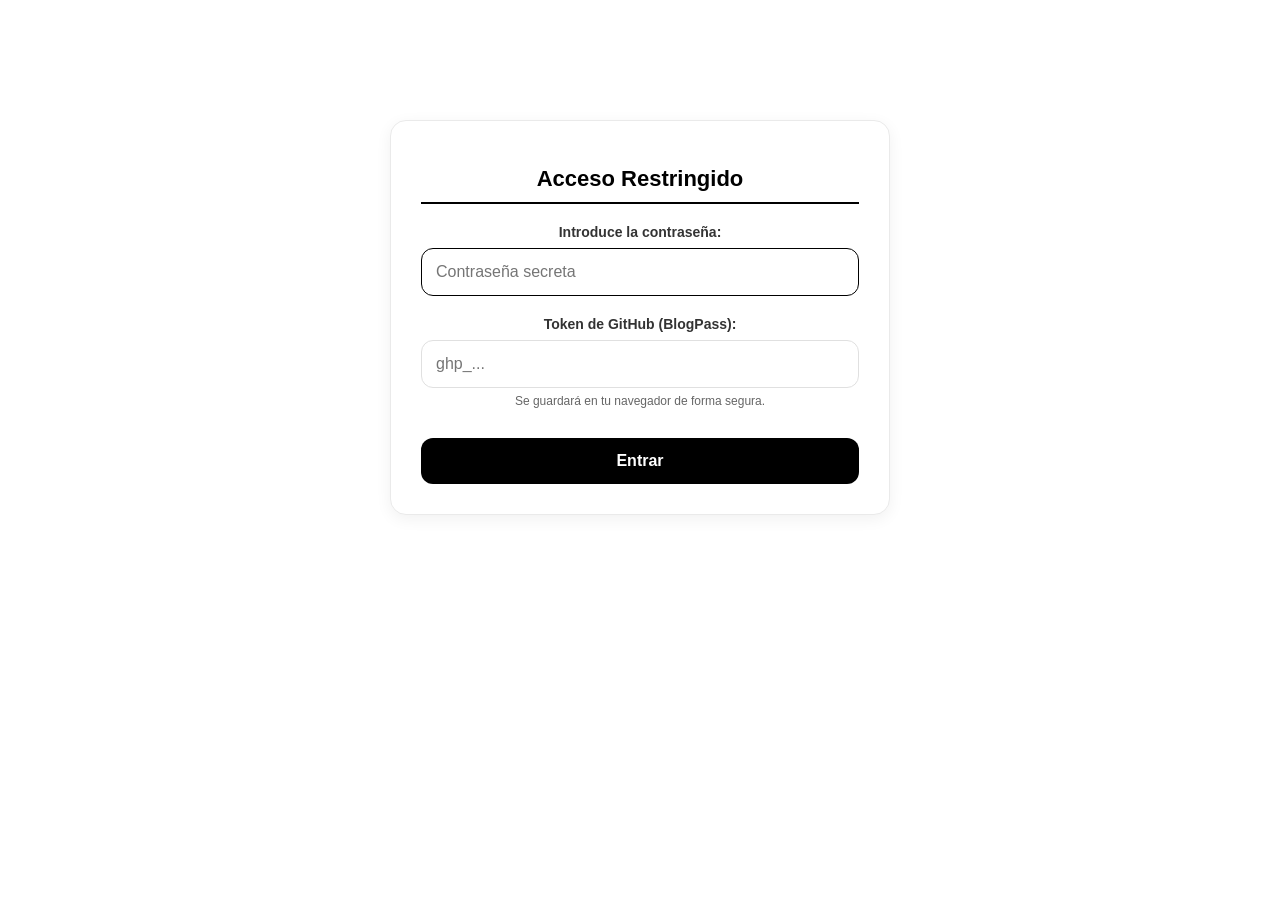
==== commit 684e0d9b: "Update admin.html" ====
--- a/admin.html
+++ b/admin.html
@@ -1269,7 +1269,7 @@
         const bitmap = await createImageBitmap(file);
         let width = bitmap.width;
         let height = bitmap.height;
-        const LIMITE_PIXELES = 2500; // Límite de seguridad optimizado para web
+        const LIMITE_PIXELES = 1500; // Límite de seguridad optimizado para web
 
         // Si la imagen es más grande que el límite, la redimensionamos
         if (width > LIMITE_PIXELES || height > LIMITE_PIXELES) {
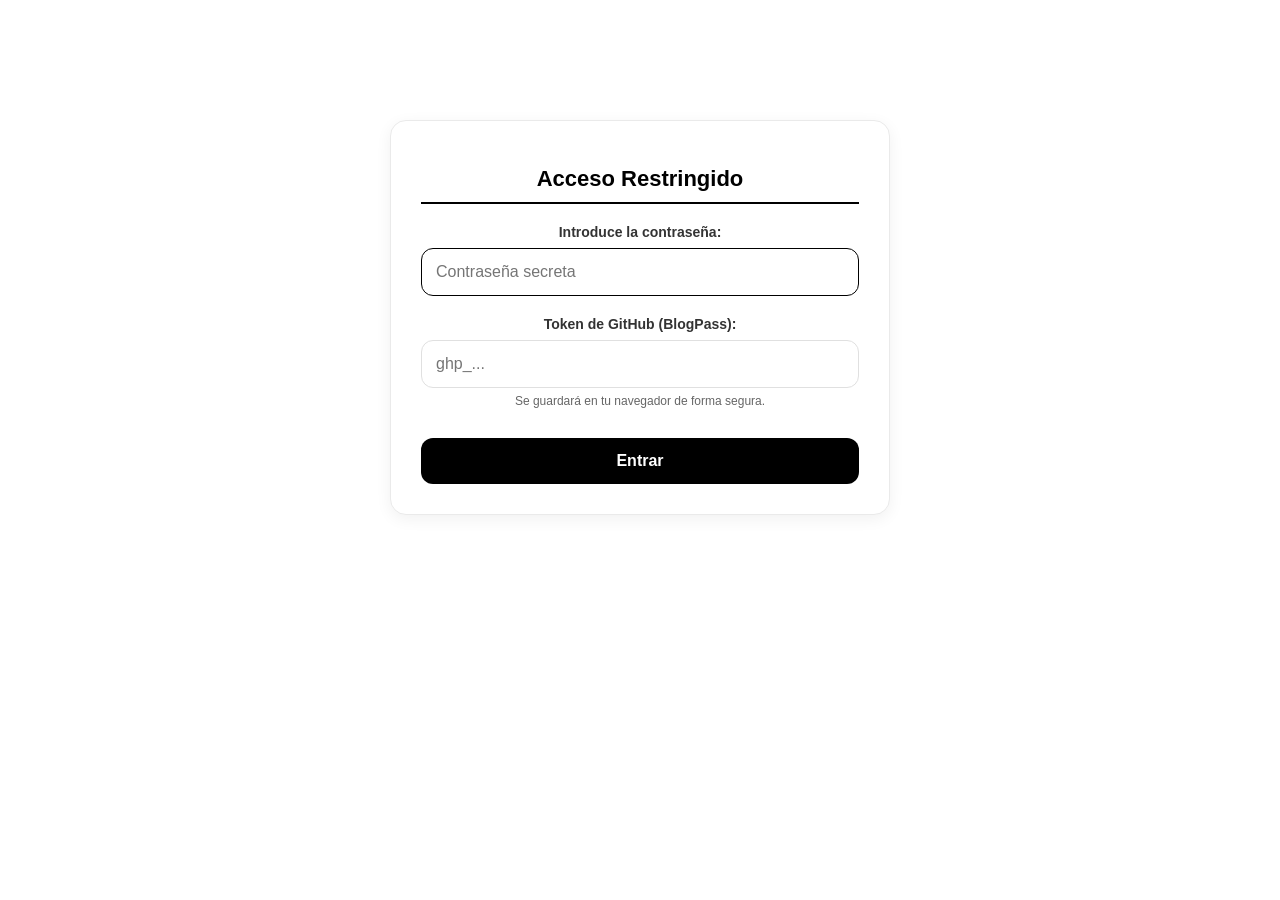
==== commit 358db20a: "Update admin.html" ====
--- a/admin.html
+++ b/admin.html
@@ -1269,7 +1269,7 @@
         const bitmap = await createImageBitmap(file);
         let width = bitmap.width;
         let height = bitmap.height;
-        const LIMITE_PIXELES = 1500; // Límite de seguridad optimizado para web
+        const LIMITE_PIXELES = 2000; // Límite de seguridad optimizado para web
 
         // Si la imagen es más grande que el límite, la redimensionamos
         if (width > LIMITE_PIXELES || height > LIMITE_PIXELES) {
@@ -1289,7 +1289,7 @@
             bitmap.close(); // Liberamos memoria inmediatamente
 
             // Convertimos a Blob comprimido (JPEG al 82% de calidad)
-            const blob = await new Promise(resolve => canvas.toBlob(resolve, 'image/jpeg', 0.85));
+            const blob = await new Promise(resolve => canvas.toBlob(resolve, 'image/jpeg', 0.87));
             
             if (blob) {
                 // Devolvemos un nuevo archivo optimizado
